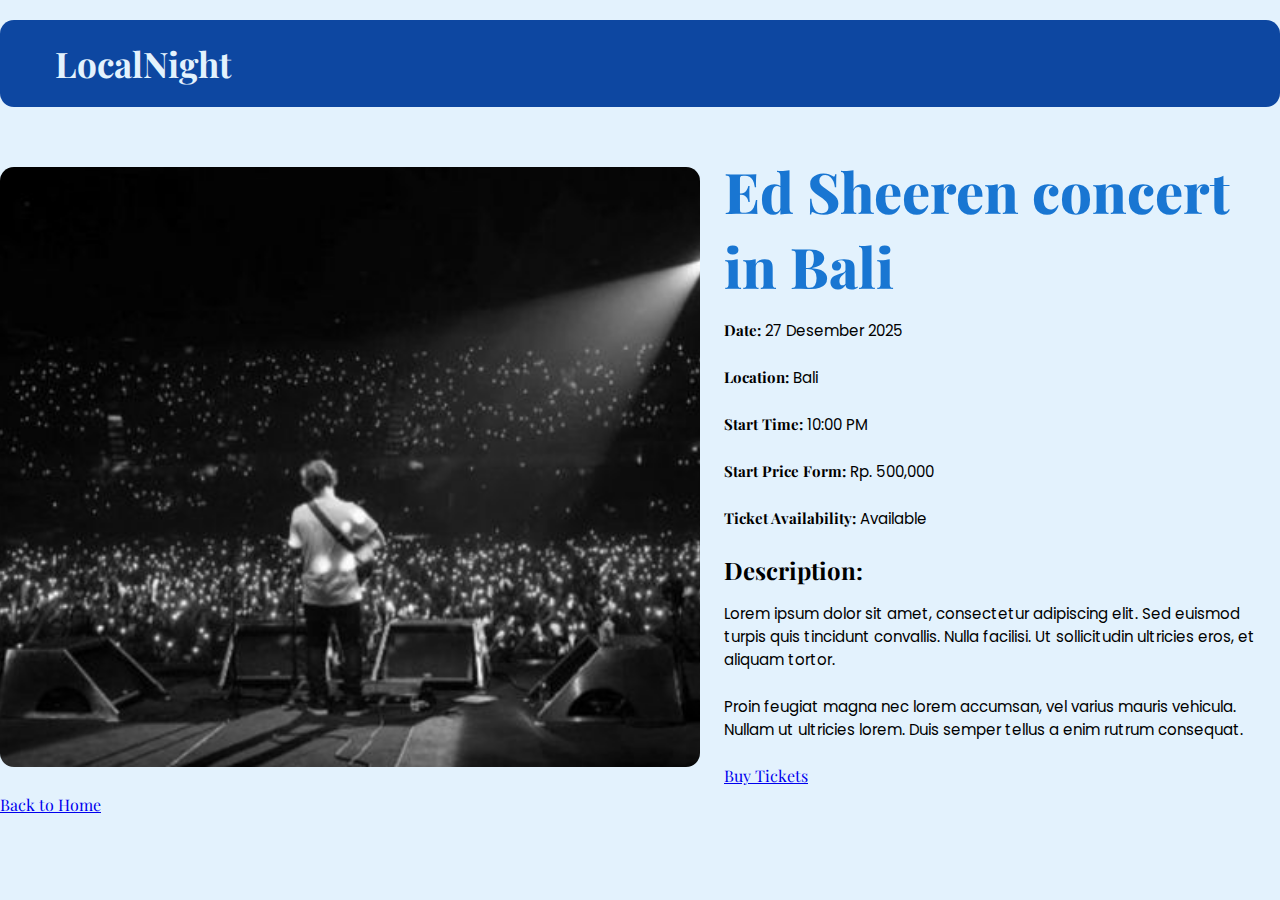
==== UTS PROJECT PROGWEB/Konser/halaman 2  Ed Shereen.html @ 24bb9216 "UTS progweb" ====
<!DOCTYPE html>
<html lang="en">
<head>
    <meta charset="UTF-8">
    <meta name="viewport" content="width=device-width, initial-scale=1.0">
    <link rel="stylesheet" href="style2.css">
    <title>Concert Details</title>
</head>
<body>

    <div class="container">
        <header>
            <div class="nav">
                <a href="#" class="logo">LocalNight</a>
            </div>
        </header>

        <main>
            <div class="main container">
                <div class="main-img">
                    <img src="img/asset/ed.jpg" alt="">
                </div>
                <div class="main-topic">
                    <h1>Ed Sheeren  concert in Bali</h1>
                    <div class="details">
                        <p><strong>Date:</strong> 27 Desember 2025</p>
                        <p><strong>Location:</strong> Bali</p>
                        <p><strong>Start Time:</strong> 10:00 PM</p>
                        <p><strong>Start Price Form:</strong> Rp. 500,000</p>
                        <p><strong>Ticket Availability:</strong> Available</p>
                    </div>
                    <div class="description">
                        <h2>Description:</h2>
                        <p>Lorem ipsum dolor sit amet, consectetur adipiscing elit. Sed euismod turpis quis tincidunt convallis. Nulla facilisi. Ut sollicitudin ultricies eros, et aliquam tortor.</p>
                        <p>Proin feugiat magna nec lorem accumsan, vel varius mauris vehicula. Nullam ut ultricies lorem. Duis semper tellus a enim rutrum consequat.</p>
                    </div>
                    <div class="purchase">
                        <a href="checkout.html">Buy Tickets</a>
                    </div>
                </div>
            </div>
            
       

            <footer>
                 <a href="index.html">Back to Home</a>
            </footer>
        </main>
    </div>

</body>
</html>
---- UTS PROJECT PROGWEB/Konser/style2.css ----
@import url('https://fonts.googleapis.com/css2?family=Playfair+Display:wght@400;500;600;700;800&family=Poppins:wght@500;600;700;800&display=swap');

*{
    margin: 0;
    padding: 0;
    box-sizing: border-box;
    scroll-behavior: smooth;
    scroll-padding-top: 3rem;
    font-family: var(--font-family-2);
}
/* Variables */

body{
    background-color: #e3f2fd;
}
:root{
    --poppins-fonts:'Poppins', sans-serif ;
    --font-family-2:'Playfair Display', serif ;
}



/* Batas */
.container{
    display: flex;
    width: 100%;
    justify-content: center; 
}

 
header{
    width: 100%;
    max-width: 1440px;
    position: fixed;
}

.nav{
   display: flex;
   align-items: center;
   background-color: #0d47a1;
   padding: 17px 20px;
   border-radius: 0.87rem;
   justify-content: space-between;
   margin-top: 20px;
}

/* Logo */
.logo {
    color: #e3f2fd;
    font-size: 2.2rem;
    font-weight: 700;
    font-family: var(--font-family-2);
    text-decoration: none;
    margin-left: 2rem;
    padding: 0.2rem;
    border-radius: 0.27rem;
} 

.logo:hover{
    color: white;
}



.container-cone {
    position: relative;
    display: inline-block;
    
}

.container-cone img {
    background-color: white;
    border-radius: 0 0.3rem 0.3rem 0;

    border-left: 1px solid black;
}

.container-cone:hover .cone-content{
    display: block;
    animation: dropdownani 1.2s;
}

.cone-content {
    display: none;
    position: absolute;
    margin-left: -2.6rem; 
    background-color: #64B5F6;
    border-radius: 0.3rem;
}


.cone-content a {
    text-decoration: none;
    color: black;
    font-family: var(--poppins-fonts);
    padding-top: 30px;
}

.cone-content p{
    font-family: var(--poppins-fonts);
    cursor: default;
    margin-top: -20px;
}






/* Main Topic */
main {
    width: 100%;
    max-width: 1440px;
}
.main{
    margin-top: 9rem;
    min-height: 650px;
    display: grid;
    grid-template-columns: repeat(2,1fr);
    align-items: center;
    gap: 1.5rem;
}

.container-main{
    display: flex;
    justify-content: space-between;
}

.main-img img {
    width: 700px;
    height: 600px;
    object-fit: cover;
    border-radius: .87rem;
}

.main-topic h1 {
    font-size: 3.5rem;
    font-weight: 800;
    color: #1976D2;
}

.main-topic p {
    font-size: 0.94rem;
    font-family: var(--poppins-fonts);
    margin: 1rem 0 1.5rem;
}

/* Recomandation Items */

.recomend-text {
    display: flex;
    justify-content: center;
    margin-top: 2rem;
    margin-bottom: 2rem;
}

.recomend-text h2 {
    font-family:'Gill Sans', 'Gill Sans MT', Calibri, 'Trebuchet MS', sans-serif;
    color: #1976D2;
}

/* Card */

.recomend-container {
    display: flex;
    gap: 2rem;
    justify-content: center;
}
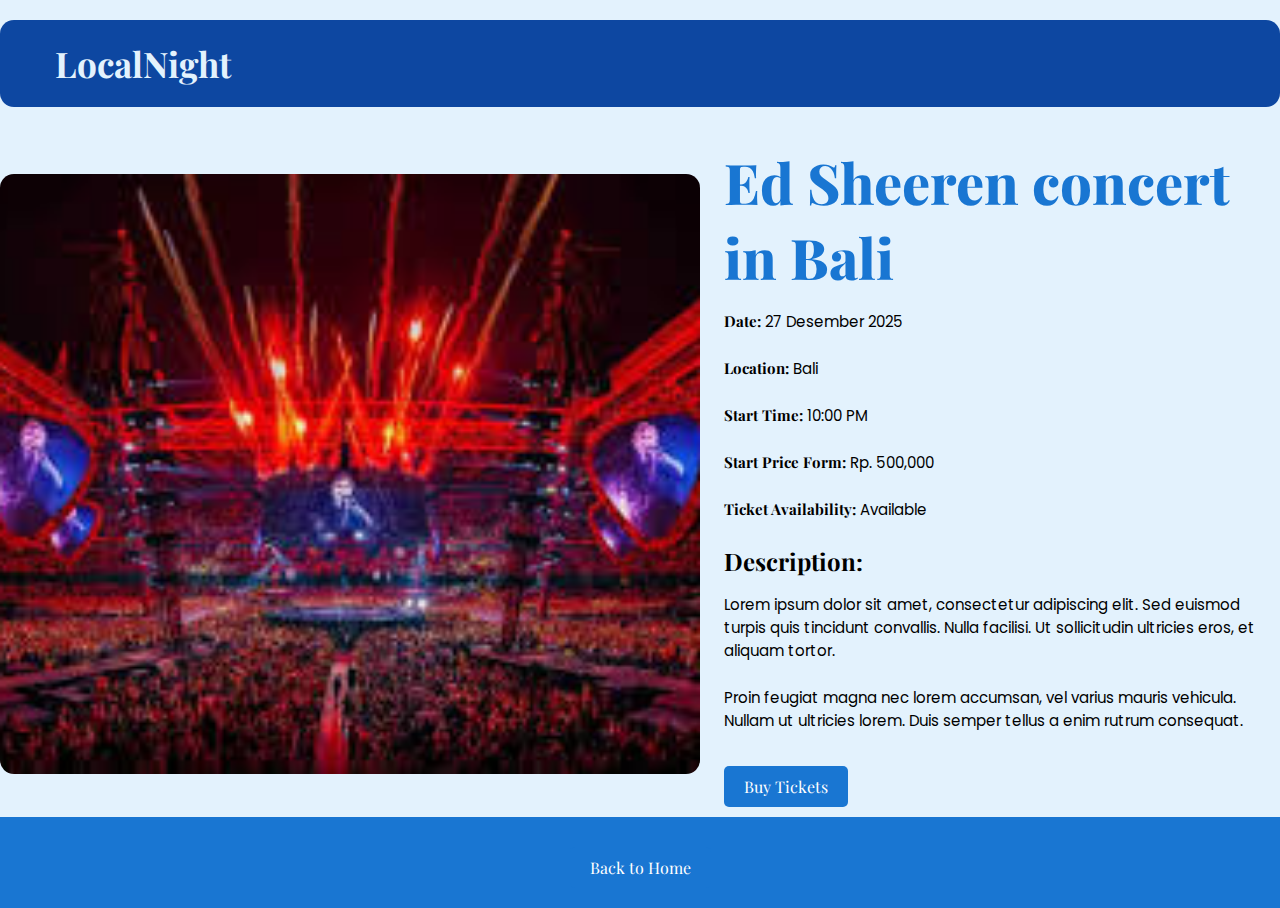
==== commit 8d1ef407: "PROJECT PROGWEb" ====
--- a/UTS PROJECT PROGWEB/Konser/halaman 2  Ed Shereen.html
+++ b/UTS PROJECT PROGWEB/Konser/halaman 2  Ed Shereen.html
@@ -18,10 +18,10 @@
         <main>
             <div class="main container">
                 <div class="main-img">
-                    <img src="img/asset/ed.jpg" alt="">
+                    <img src="img/asset/ed2.jpg" alt="">
                 </div>
                 <div class="main-topic">
-                    <h1>Ed Sheeren  concert in Bali</h1>
+                    <h1>Ed Sheeren concert in Bali</h1>
                     <div class="details">
                         <p><strong>Date:</strong> 27 Desember 2025</p>
                         <p><strong>Location:</strong> Bali</p>
@@ -35,7 +35,7 @@
                         <p>Proin feugiat magna nec lorem accumsan, vel varius mauris vehicula. Nullam ut ultricies lorem. Duis semper tellus a enim rutrum consequat.</p>
                     </div>
                     <div class="purchase">
-                        <a href="checkout.html">Buy Tickets</a>
+                        <a href="checkout.html" class="button">Buy Tickets</a>
                     </div>
                 </div>
             </div>
@@ -43,7 +43,7 @@
        
 
             <footer>
-                 <a href="index.html">Back to Home</a>
+                 <a href="index.html"class="button">Back to Home</a>
             </footer>
         </main>
     </div>
--- a/UTS PROJECT PROGWEB/Konser/style2.css
+++ b/UTS PROJECT PROGWEB/Konser/style2.css
@@ -166,4 +166,94 @@
     gap: 2rem;
     justify-content: center;
 }
-
+.button {
+    display: inline-block;
+    padding: 10px 20px;
+    background-color: #1976D2; 
+    color: white;
+    text-decoration: none;
+    border-radius: 5px;
+    transition: background-color 0.3s ease;
+    margin-top: 10px;
+}
+
+.button:hover {
+    background-color: #1976D2; 
+
+}
+
+.kursi{
+    width: 900px;
+}
+
+
+
+.ticket-selection{
+    float:left;
+}
+
+.judulPlanKonser{
+    text-align: center;
+    text-align: center;
+    font-size: 3.5rem;
+    font-weight: 800;
+    color: #1976D2;
+}
+
+ticket-options {
+    position: absolute;
+    top: 5;
+    right: 0;
+    display: flex;
+    flex-direction: column;
+    font-family:fantasy;
+    margin-left: 20px;
+    
+    
+
+
+
+
+}
+.color{
+    color:green;
+}
+.color1{
+    color:#E1AD01;
+}
+.color2{
+    color:orange;
+}
+.color3{
+    color:blue;
+}
+.color4{
+    color:purple;
+}
+.color5{
+    color:pink;
+}
+.ticket-wrapper {
+    display: flex;
+    align-items: center; /* Vertical alignment */
+}
+.ticket-options {
+    flex-grow: 1; /* Take remaining space */
+}
+
+/* Adjustments to improve readability */
+.ticket-options label {
+    display: block;
+    margin-bottom: 10px;
+}
+
+footer {
+    background-color: #1976D2;
+    color: white;
+    text-align: center;
+    padding: 20px 0;
+    margin-top: 10px;
+    
+}
+
+
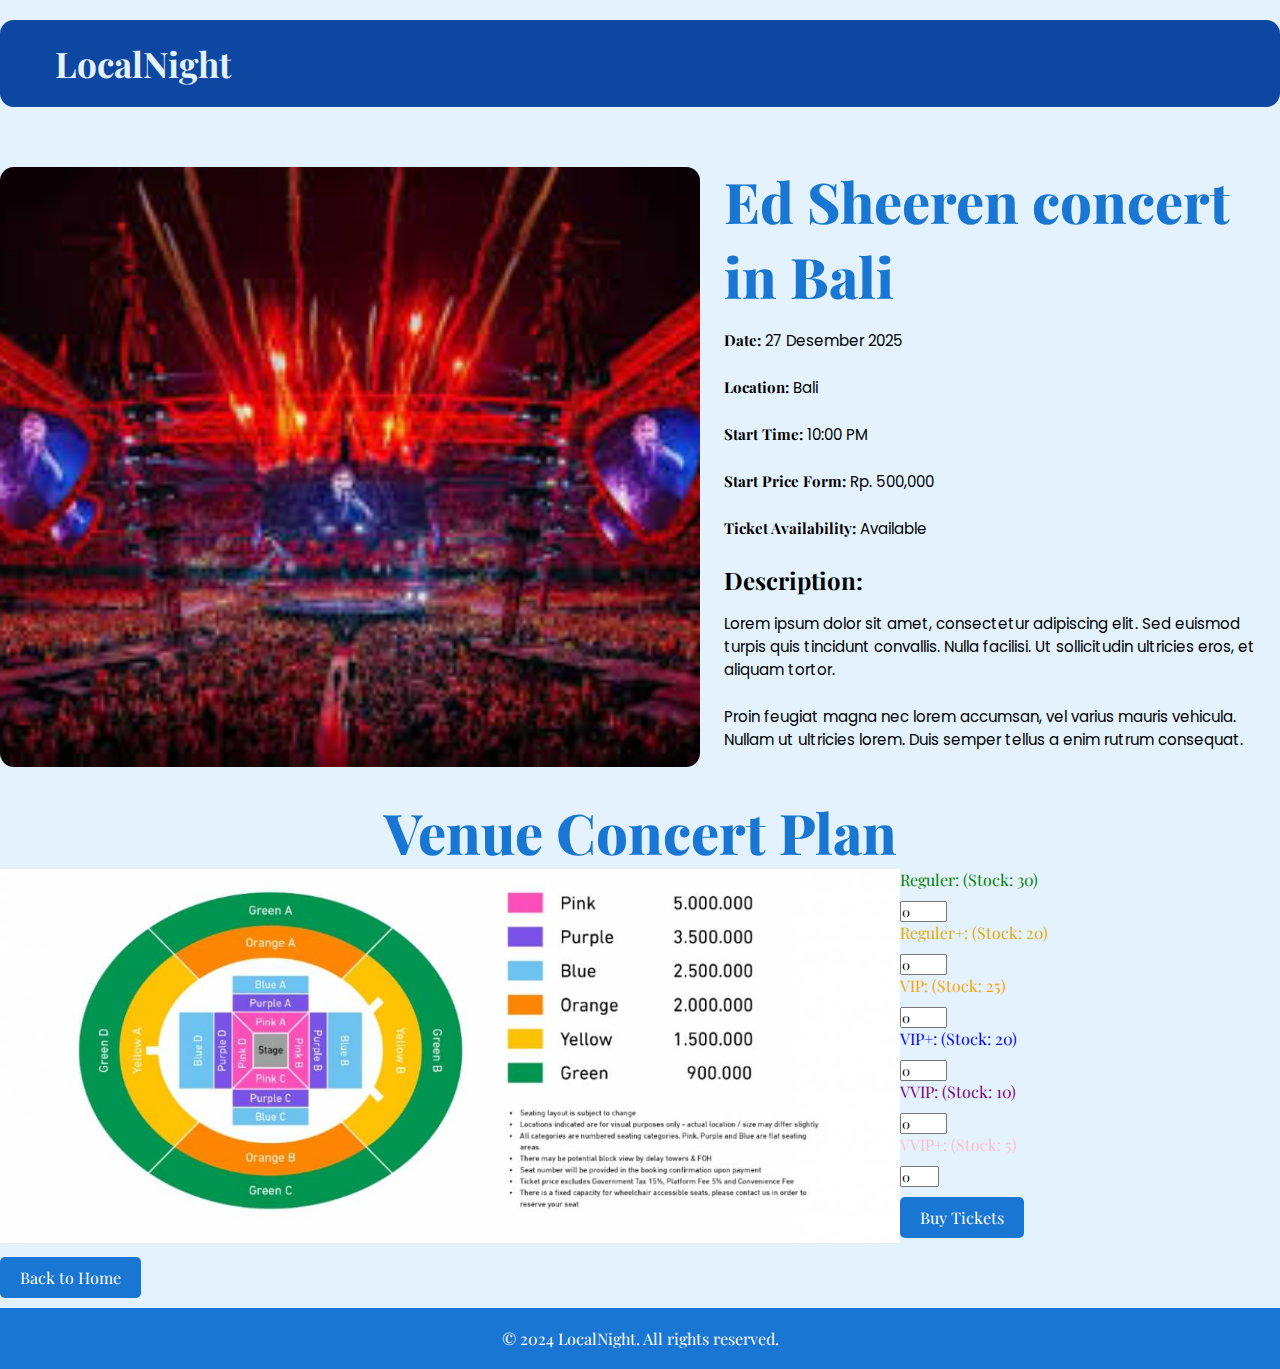
==== commit d0df05c5: "PROGWEB PROJECT" ====
--- a/UTS PROJECT PROGWEB/Konser/halaman 2  Ed Shereen.html
+++ b/UTS PROJECT PROGWEB/Konser/halaman 2  Ed Shereen.html
@@ -34,20 +34,65 @@
                         <p>Lorem ipsum dolor sit amet, consectetur adipiscing elit. Sed euismod turpis quis tincidunt convallis. Nulla facilisi. Ut sollicitudin ultricies eros, et aliquam tortor.</p>
                         <p>Proin feugiat magna nec lorem accumsan, vel varius mauris vehicula. Nullam ut ultricies lorem. Duis semper tellus a enim rutrum consequat.</p>
                     </div>
-                    <div class="purchase">
-                        <a href="checkout.html" class="button">Buy Tickets</a>
-                    </div>
+                  
                 </div>
+
+                
             </div>
-            
-       
+            <div>
+                <h2 class="judulPlanKonser">Venue Concert Plan</h2>
+            </div>
+            <div class="ticket-selection">
+                <div>
+                    
+                </div>
+                <img class="kursi" src="img/asset/kursi.jpg">
+                <div id="total-price"></div>
+            </div>
 
-            <footer>
-                 <a href="index.html"class="button">Back to Home</a>
-            </footer>
-        </main>
+        <!-- End of Ticket selection -->
+
+        
+        <div class="ticket-options">
+            <label class="color" for="reguler">Reguler: <span class="stock">(Stock: 30)</span></label>
+            <input type="number" id="reguler" name="reguler" min="0" max="30" value="0">
+            <br>
+            <label class="color1" for="regulerplus">Reguler+: <span class="stock">(Stock: 20)</span></label>
+            <input type="number" id="regulerplus" name="regulerplus" min="0" max="20" value="0">
+            <br>
+            <label class="color2" for="vip">VIP: <span class="stock">(Stock: 25)</span></label>
+            <input type="number" id="vip" name="vip" min="0" max="25" value="0">
+            <br>
+            <label class="color3" for="vipplus">VIP+: <span class="stock">(Stock: 20)</span></label>
+            <input type="number" id="vipplus" name="vipplus" min="0" max="20" value="0">
+            <br>
+            <label class="color4" for="vvip">VVIP: <span class="stock">(Stock: 10)</span></label>
+            <input type="number" id="vvip" name="vvip" min="0" max="10" value="0">
+            <br>
+            <label class="color5" for="unlimited">VVIP+: <span class="stock">(Stock: 5)</span></label>
+            <input type="number" id="unlimited" name="unlimited" min="0" max="5"  value="0">
+            <br>
+      
+    
+   
+        </div>
+
+        <div class="purchase">
+            <a href="checkout.html" class="button">Buy Tickets</a>
+        </div>
     </div>
 
+    
+</div>
+
+
+        <a href="index.html" class="button">Back to Home</a>
+        <footer>
+            <div class="footer-content">
+                <p>&copy; 2024 LocalNight. All rights reserved.</p>
+            </div>
+        </footer>
+</main>
 </body>
 </html>
 
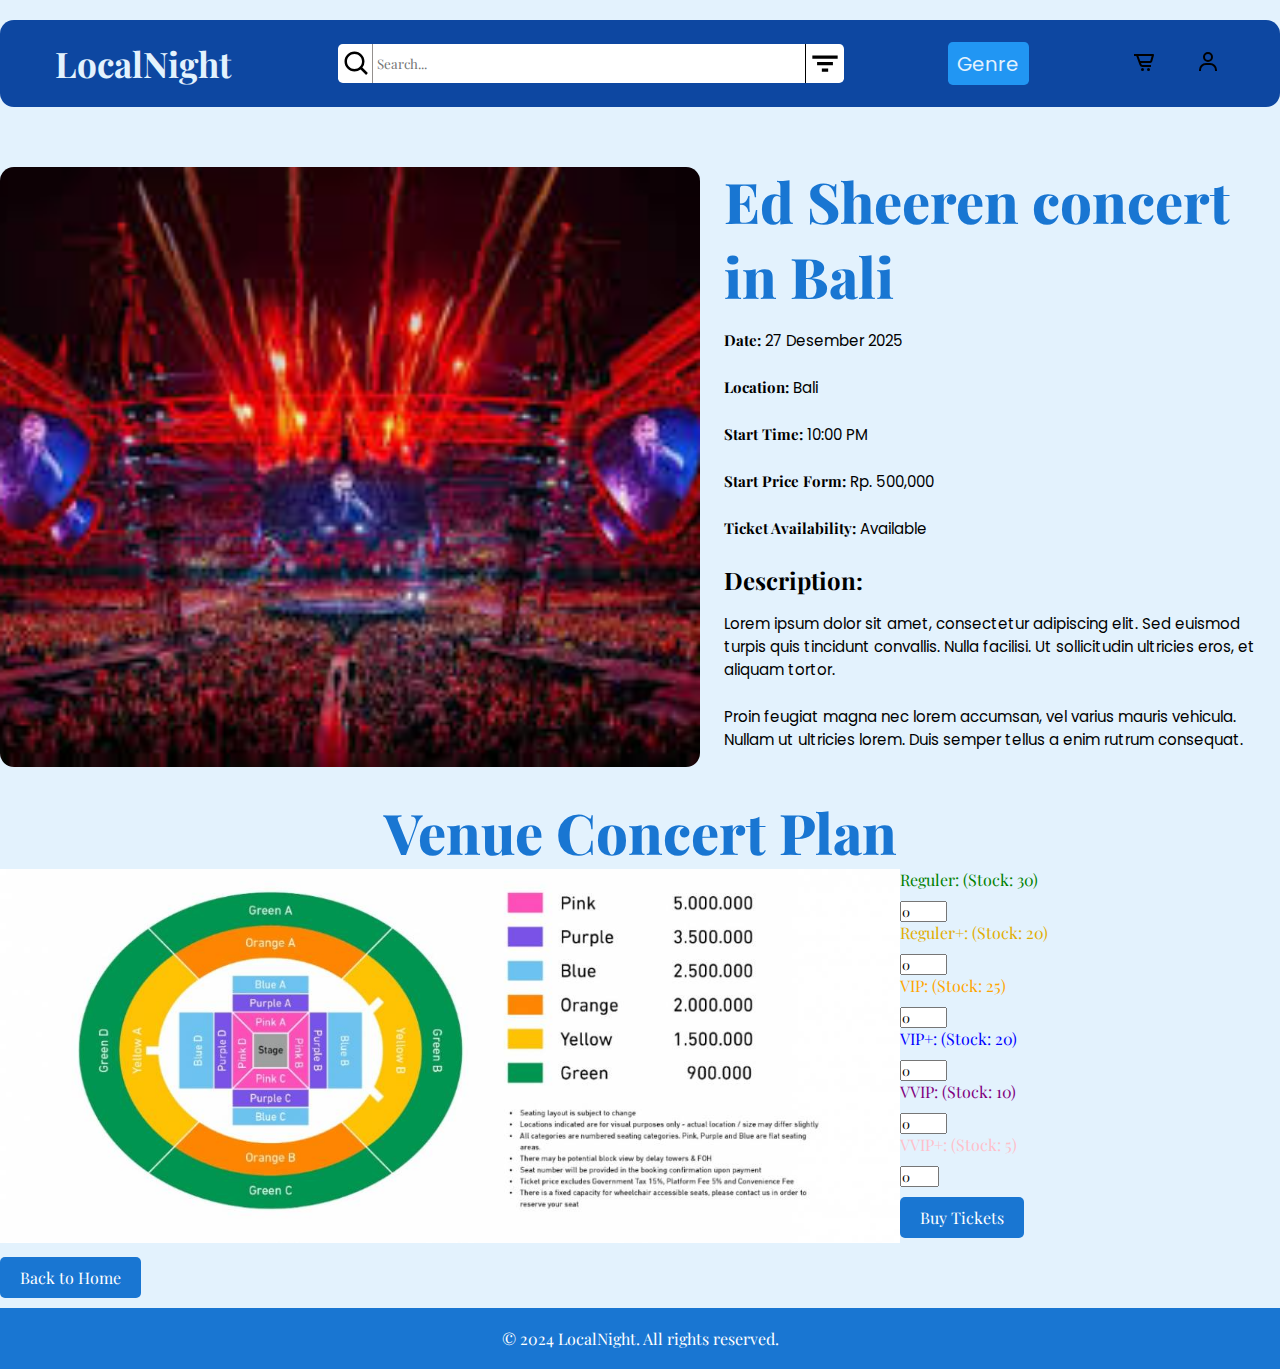
==== commit dbb96be8: "FINAL  halaman 2" ====
--- a/UTS PROJECT PROGWEB/Konser/halaman 2  Ed Shereen.html
+++ b/UTS PROJECT PROGWEB/Konser/halaman 2  Ed Shereen.html
@@ -4,6 +4,7 @@
     <meta charset="UTF-8">
     <meta name="viewport" content="width=device-width, initial-scale=1.0">
     <link rel="stylesheet" href="style2.css">
+    <link rel="stylesheet" href="style.css">
     <title>Concert Details</title>
 </head>
 <body>
@@ -12,8 +13,44 @@
         <header>
             <div class="nav">
                 <a href="#" class="logo">LocalNight</a>
+                <!-- Search Bar -->
+                <div class="search">
+                    <a class="icon-search"  href=""><img src="img/icon/bx-search.svg" alt=""></a>
+                    <input class="search-box" type="text" placeholder="Search...">
+                    <a class="cone-filter" href="">
+                        <div class="container-cone">
+                            <img  src="img/icon/bx-filter.svg" alt="">
+                            <div class="cone-content">
+                                <p>Filter By :</p>
+                                <a href="#">Name</a>
+                                <a href="#">Location</a>
+                                <a href="#">Date</a>
+                            </div>
+                        </div>
+                    </a>
+                </div>
+                <div class="filter">
+                    <div class="dropdown">
+                        <a href="#" class="event-link">Genre</a>
+                        <!-- <img class="icon-filter" src="img/icon/bx-filter-alt.svg" alt=""> -->
+                    
+                        <div class="dropdown-content">
+                            <a href=""><h3>Rap</h3></a>
+                            <a href=""><h3>RnB</h3></a>
+                            <a href=""><h3>Pop</h3></a>
+                            <a href=""><h3>Rock</h3></a>
+                            <a href=""><h3>EDM</h3></a>
+                        </div>
+                </div>
             </div>
-        </header>
+                
+            <!-- Account and Balance -->
+                <div class="nav-menu">
+                    <a href="#" class="menu-bar cart"><img src="img/icon/bx-cart-alt.svg" alt=""></a>
+                    <a href="#" class="menu-bar user"><img src="img/icon/bx-user.svg" alt=""></a>
+                </div>
+        </div>
+    </header>
 
         <main>
             <div class="main container">
--- a/UTS PROJECT PROGWEB/Konser/style.css
+++ b/UTS PROJECT PROGWEB/Konser/style.css
@@ -0,0 +1,377 @@
+@import url('https://fonts.googleapis.com/css2?family=Playfair+Display:wght@400;500;600;700;800&family=Poppins:wght@500;600;700;800&display=swap');
+
+*{
+    margin: 0;
+    padding: 0;
+    box-sizing: border-box;
+    scroll-behavior: smooth;
+    scroll-padding-top: 3rem;
+    font-family: var(--font-family-2);
+}
+/* Variables */
+
+body{
+    background-color: #e3f2fd;
+}
+:root{
+    --poppins-fonts:'Poppins', sans-serif ;
+    --font-family-2:'Playfair Display', serif ;
+}
+
+
+
+/* Batas */
+.container{
+    display: flex;
+    width: 100%;
+    justify-content: center; 
+}
+
+ 
+header{
+    width: 100%;
+    max-width: 1440px;
+    position: fixed;
+}
+
+.nav{
+   display: flex;
+   align-items: center;
+   background-color: #0d47a1;
+   padding: 17px 20px;
+   border-radius: 0.87rem;
+   justify-content: space-between;
+   margin-top: 20px;
+}
+
+/* Logo */
+.logo {
+    color: #e3f2fd;
+    font-size: 2.2rem;
+    font-weight: 700;
+    font-family: var(--font-family-2);
+    text-decoration: none;
+    margin-left: 2rem;
+    padding: 0.2rem;
+    border-radius: 0.27rem;
+} 
+
+.logo:hover{
+    color: white;
+}
+
+/* Search Style */
+.search {
+    display: flex;
+    justify-content: space-between;
+    flex-wrap: nowrap;
+    align-items: center;
+}
+
+
+.search-box, .icon-search {
+    height: 2.4rem;
+    background-color: white;
+    border: none;
+    padding-top: 0.27rem;
+    padding-bottom: 0.27rem;
+    padding-left: 0.27rem;
+}
+
+.icon-search{
+    border-radius: 0.3rem 0 0 0.3rem;
+    border-right: 1px solid #94908e;
+    display: flex;
+}
+.search-box{
+    width: 27rem;
+}
+.search-box:focus{
+    outline: none;
+}
+/* Filter Coba */
+
+.cone-filter {   
+    height: 2.4rem;
+
+    display: flex;
+}
+
+
+.container-cone {
+    position: relative;
+    display: inline-block;
+    
+}
+
+.container-cone img {
+    background-color: white;
+    border-radius: 0 0.3rem 0.3rem 0;
+
+    border-left: 1px solid black;
+}
+
+.container-cone:hover .cone-content{
+    display: block;
+    animation: dropdownani 1.2s;
+}
+
+.cone-content {
+    display: none;
+    position: absolute;
+    margin-left: -2.6rem; 
+    background-color: #64B5F6;
+    border-radius: 0.3rem;
+}
+
+
+.cone-content a {
+    text-decoration: none;
+    color: black;
+    font-family: var(--poppins-fonts);
+    padding-top: 30px;
+}
+
+.cone-content p{
+    font-family: var(--poppins-fonts);
+    cursor: default;
+    margin-top: -20px;
+}
+
+
+
+/* Filter genre */
+.filter {
+  display: flex;
+  justify-content: center;
+  justify-items: center;
+  gap: 20px;
+  background-color:#2196F3 ;
+  border-radius: 0.3rem;
+}
+
+
+
+.event-link {
+    font-size: 1.23rem;
+    font-family: var(--poppins-fonts);
+    text-decoration: none;
+    color: #e3f2fd;
+    padding-right: 0.4rem;
+    text-align: center;
+    margin-left: 5%;
+}  
+
+
+/* Dropdown */
+.dropdown {
+    position: relative;
+    display: inline-block;
+    padding: 0.4rem;
+}
+
+.dropdown:hover,.dropdown:hover .event-link {
+    background-color: #64B5F6;
+    color: black;
+    border-radius: 0.3rem;
+    animation: dropdownani 1.2s;
+
+}
+
+@keyframes dropdownani{
+    0%{
+        opacity: 0.3;
+    }
+    /* 50%{
+        opacity: 0.8;
+    } */
+    100%{
+        opacity: 1;
+    }
+
+
+}
+.dropdown:hover .dropdown-content{
+    display: block;
+    border-radius: 0.3rem;
+   animation: dropdownani .4s ;
+}
+
+.dropdown-content{
+    display: none;   
+    position: absolute;
+    z-index: 1;
+    background-color: #64B5F6;
+    width: 5.1vw;
+    margin-left: -0.4rem;
+}
+
+.dropdown-content a{
+    text-decoration: none;
+    color: black;
+    text-align: center;
+
+}
+
+.dropdown-content a h3{
+    font-family: var(--poppins-fonts);
+    padding-top: 0.4rem;
+    padding-bottom: 0.4rem;
+    text-align: center;
+    border-bottom: 1px solid black; 
+}
+
+.dropdown-content h3:nth-child(1){
+    border-top: 1px solid black;
+}
+
+.dropdown-content h3:nth-last-child(1){
+    border-bottom: none;
+}
+
+
+
+/* Navbar */
+.nav-menu {
+    display:flex;
+    justify-content: space-between;
+    align-items: center;
+    margin-right: 2.5rem;
+    column-gap: 2.5rem;
+}
+
+
+/* Main Topic */
+main {
+    width: 100%;
+    max-width: 1440px;
+}
+.main{
+    margin-top: 9rem;
+    min-height: 650px;
+    display: grid;
+    grid-template-columns: repeat(2,1fr);
+    align-items: center;
+    gap: 1.5rem;
+}
+
+.container-main{
+    display: flex;
+    justify-content: space-between;
+}
+
+.main-img img {
+    width: 700px;
+    height: 600px;
+    object-fit: cover;
+    border-radius: .87rem;
+}
+
+.main-topic h1 {
+    font-size: 3.5rem;
+    font-weight: 800;
+    color: #1976D2;
+}
+
+.main-topic p {
+    font-size: 0.94rem;
+    font-family: var(--poppins-fonts);
+    margin: 1rem 0 1.5rem;
+}
+
+/* Recomandation Items */
+
+.recomend-text {
+    display: flex;
+    justify-content: center;
+    margin-top: 2rem;
+    margin-bottom: 2rem;
+}
+
+.recomend-text h2 {
+    font-family:'Gill Sans', 'Gill Sans MT', Calibri, 'Trebuchet MS', sans-serif;
+    color: #1976D2;
+}
+
+/* Card */
+
+.recomend-container {
+    display: flex;
+    gap: 2rem;
+    justify-content: center;
+}
+
+
+
+.recomend-card{
+    max-width: fit-content;
+    border-radius: .6rem;
+    background-color: white;
+    box-shadow: 5px 5px 5px #505050;
+    cursor: pointer;
+}
+.recomend-card .img {
+    width: 420px;
+    object-fit: cover;
+    border-radius: .6rem 0.6rem 0 0;
+}
+.recomend-card:hover{
+    box-shadow: 5px 5px 5px #bcbcbc; 
+}
+
+.location {
+    display: flex;
+    justify-content: space-between;
+    padding-top: 10px;
+    padding-bottom: 10px;
+    margin-left: 5px;
+}
+.location p{
+    display: flex;
+    font-family: var(--poppins-fonts);
+}
+
+.location p:nth-last-child(1){
+    margin-right: 15px;
+    color: #42A5F5;
+}
+
+.price-status p:nth-last-child(1){
+    margin-right: 15px;
+    color: rgb(0, 253, 0);
+}
+.detail-card h3 {
+    font-family: var(--poppins-fonts);
+    margin: 15px 0 15px 0;
+    color: #42A5F5;
+    text-align: center;
+}
+
+.status {
+    margin-left: 5px;
+    font-family: var(--poppins-fonts);
+    margin-bottom: 5px;
+    color: rgb(255, 69, 69);
+}
+
+.price-status p {
+    margin-left: 5px;
+    font-family: var(--poppins-fonts);
+    margin-bottom: 5px;
+}
+
+.price-status {
+    display: flex;
+    justify-content: space-between;
+}
+
+
+footer {
+    background-color: #1976D2;
+    color: white;
+    text-align: center;
+    padding: 20px 0;
+    margin-top: 10px;
+    width: 100%;
+}
+
